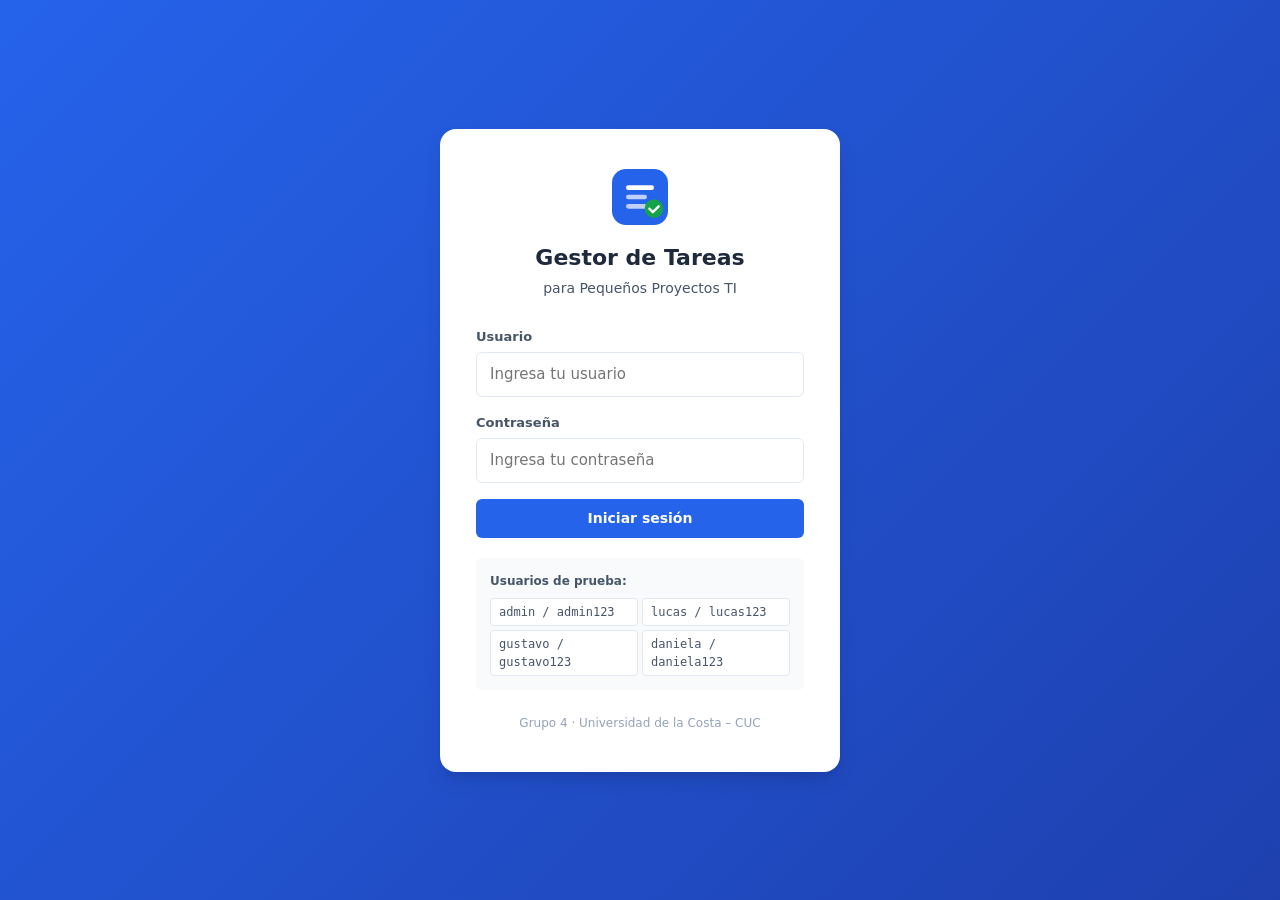
==== app.html @ 5a13a090 "Gestor Web de Tareas TI - version inicial App web para gestion de tareas de proyectos TI. Login, CRU" ====
<!DOCTYPE html>
<html lang="es">
<head>
  <meta charset="UTF-8">
  <meta name="viewport" content="width=device-width, initial-scale=1.0">
  <title>Gestor de Tareas TI</title>
  <link rel="stylesheet" href="style.css">
</head>
<body class="app-page">

  <!-- HEADER -->
  <header class="app-header">
    <div class="header-left">
      <svg class="header-logo" viewBox="0 0 32 32" fill="none" xmlns="http://www.w3.org/2000/svg">
        <rect width="32" height="32" rx="8" fill="white" fill-opacity="0.15"/>
        <rect x="8" y="9" width="16" height="3" rx="1.5" fill="white"/>
        <rect x="8" y="15" width="12" height="3" rx="1.5" fill="white" opacity="0.8"/>
        <rect x="8" y="21" width="13" height="3" rx="1.5" fill="white" opacity="0.8"/>
      </svg>
      <div>
        <span class="header-title">Gestor de Tareas TI</span>
        <span class="header-group">Grupo 4</span>
      </div>
    </div>
    <div class="header-right">
      <span id="headerUser" class="header-user"></span>
      <button class="btn btn-ghost" onclick="logout()">Cerrar sesión</button>
    </div>
  </header>

  <!-- MAIN CONTENT -->
  <main class="app-main">

    <!-- STATS -->
    <section class="stats-row">
      <div class="stat-card">
        <span class="stat-value" id="statTotal">0</span>
        <span class="stat-label">Total</span>
      </div>
      <div class="stat-card stat-pendiente">
        <span class="stat-value" id="statPendiente">0</span>
        <span class="stat-label">Pendientes</span>
      </div>
      <div class="stat-card stat-proceso">
        <span class="stat-value" id="statProceso">0</span>
        <span class="stat-label">En proceso</span>
      </div>
      <div class="stat-card stat-terminada">
        <span class="stat-value" id="statTerminada">0</span>
        <span class="stat-label">Terminadas</span>
      </div>
    </section>

    <!-- PROGRESS -->
    <section class="progress-section">
      <div class="progress-header">
        <span>Avance del proyecto</span>
        <span id="progressPercent">0%</span>
      </div>
      <div class="progress-bar-track">
        <div class="progress-bar-fill" id="progressBar"></div>
      </div>
    </section>

    <!-- TOOLBAR -->
    <section class="toolbar">
      <div class="filter-group">
        <button class="filter-btn active" data-filter="todas">Todas</button>
        <button class="filter-btn" data-filter="pendiente">Pendientes</button>
        <button class="filter-btn" data-filter="en_proceso">En proceso</button>
        <button class="filter-btn" data-filter="terminada">Terminadas</button>
      </div>
      <button class="btn btn-primary" onclick="openModal()">+ Nueva tarea</button>
    </section>

    <!-- TASKS -->
    <section id="tasksContainer" class="tasks-grid"></section>

    <p id="emptyState" class="empty-state hidden">
      No hay tareas aquí todavía.<br>
      <button class="btn-link" onclick="openModal()">Crea la primera tarea</button>
    </p>

  </main>

  <!-- MODAL -->
  <div id="modal" class="modal-overlay hidden" onclick="closeModalOutside(event)">
    <div class="modal-card">
      <div class="modal-header">
        <h2 id="modalTitle">Nueva tarea</h2>
        <button class="modal-close" onclick="closeModal()">×</button>
      </div>
      <form id="taskForm">
        <input type="hidden" id="taskId">

        <div class="form-row">
          <div class="form-group">
            <label for="taskTitle">Título <span class="required">*</span></label>
            <input type="text" id="taskTitle" placeholder="Nombre de la tarea" required>
          </div>
          <div class="form-group">
            <label for="taskStatus">Estado</label>
            <select id="taskStatus">
              <option value="pendiente">Pendiente</option>
              <option value="en_proceso">En proceso</option>
              <option value="terminada">Terminada</option>
            </select>
          </div>
        </div>

        <div class="form-group">
          <label for="taskDesc">Descripción</label>
          <textarea id="taskDesc" placeholder="Describe brevemente la tarea" rows="3"></textarea>
        </div>

        <div class="form-row">
          <div class="form-group">
            <label for="taskResponsible">Responsable</label>
            <input type="text" id="taskResponsible" placeholder="Nombre del responsable">
          </div>
          <div class="form-group">
            <label for="taskDate">Fecha límite</label>
            <input type="date" id="taskDate">
          </div>
        </div>

        <div class="form-group">
          <label for="taskPriority">Prioridad</label>
          <select id="taskPriority">
            <option value="baja">Baja</option>
            <option value="media" selected>Media</option>
            <option value="alta">Alta</option>
          </select>
        </div>

        <div class="modal-actions">
          <button type="button" class="btn btn-ghost" onclick="closeModal()">Cancelar</button>
          <button type="submit" class="btn btn-primary" id="submitBtn">Guardar tarea</button>
        </div>
      </form>
    </div>
  </div>

  <!-- DELETE CONFIRM -->
  <div id="confirmOverlay" class="modal-overlay hidden" onclick="closeConfirmOutside(event)">
    <div class="modal-card confirm-card">
      <h3>¿Eliminar tarea?</h3>
      <p>Esta acción no se puede deshacer.</p>
      <div class="modal-actions">
        <button class="btn btn-ghost" onclick="closeConfirm()">Cancelar</button>
        <button class="btn btn-danger" id="confirmDeleteBtn">Eliminar</button>
      </div>
    </div>
  </div>

  <script src="app.js"></script>
</body>
</html>
---- style.css ----
/* ── Variables ── */
:root {
  --blue:      #2563eb;
  --blue-dark: #1d4ed8;
  --blue-light:#eff6ff;
  --green:     #16a34a;
  --green-bg:  #f0fdf4;
  --orange:    #d97706;
  --orange-bg: #fffbeb;
  --red:       #dc2626;
  --red-bg:    #fef2f2;
  --gray-50:   #f8fafc;
  --gray-100:  #f1f5f9;
  --gray-200:  #e2e8f0;
  --gray-400:  #94a3b8;
  --gray-600:  #475569;
  --gray-800:  #1e293b;
  --white:     #ffffff;
  --shadow-sm: 0 1px 3px rgba(0,0,0,.08), 0 1px 2px rgba(0,0,0,.05);
  --shadow:    0 4px 6px -1px rgba(0,0,0,.08), 0 2px 4px -2px rgba(0,0,0,.05);
  --shadow-lg: 0 10px 25px -5px rgba(0,0,0,.12), 0 8px 10px -6px rgba(0,0,0,.08);
  --radius:    10px;
  --radius-sm: 6px;
}

/* ── Reset ── */
*, *::before, *::after { box-sizing: border-box; margin: 0; padding: 0; }
body { font-family: -apple-system, BlinkMacSystemFont, 'Segoe UI', system-ui, sans-serif;
  font-size: 15px; color: var(--gray-800); line-height: 1.5; }
input, select, textarea, button { font: inherit; }

/* ── Utilities ── */
.hidden { display: none !important; }

/* ── Buttons ── */
.btn {
  display: inline-flex; align-items: center; justify-content: center;
  gap: 6px; padding: 9px 18px; border: none; border-radius: var(--radius-sm);
  font-weight: 600; font-size: 14px; cursor: pointer; transition: all .15s;
  white-space: nowrap; text-decoration: none;
}
.btn-primary  { background: var(--blue);  color: var(--white); }
.btn-primary:hover  { background: var(--blue-dark); }
.btn-ghost    { background: transparent; color: var(--gray-600); border: 1.5px solid var(--gray-200); }
.btn-ghost:hover    { background: var(--gray-100); }
.btn-danger   { background: var(--red);   color: var(--white); }
.btn-danger:hover   { background: #b91c1c; }
.btn-block    { width: 100%; }
.btn-link { background: none; border: none; color: var(--blue); font-size: 15px;
  cursor: pointer; text-decoration: underline; }

/* ════════════════════════════════
   LOGIN PAGE
════════════════════════════════ */
.login-page {
  min-height: 100vh; background: linear-gradient(135deg, var(--blue) 0%, #1e40af 100%);
  display: flex; align-items: center; justify-content: center; padding: 24px;
}
.login-container { width: 100%; max-width: 400px; }

.login-card {
  background: var(--white); border-radius: 16px; padding: 40px 36px;
  box-shadow: var(--shadow-lg); text-align: center;
}
.login-logo { display: flex; justify-content: center; margin-bottom: 16px; }
.login-logo svg { width: 56px; height: 56px; }
.login-card h1 { font-size: 22px; font-weight: 700; color: var(--gray-800); margin-bottom: 4px; }
.login-subtitle { color: var(--gray-600); font-size: 14px; margin-bottom: 28px; }

.login-card form { text-align: left; margin-bottom: 20px; }
.form-group { margin-bottom: 16px; }
.form-group label { display: block; font-size: 13px; font-weight: 600;
  color: var(--gray-600); margin-bottom: 6px; }
.form-group input, .form-group select, .form-group textarea {
  width: 100%; padding: 10px 13px; border: 1.5px solid var(--gray-200);
  border-radius: var(--radius-sm); font-size: 15px; transition: border .15s;
  background: var(--white);
}
.form-group input:focus, .form-group select:focus, .form-group textarea:focus {
  outline: none; border-color: var(--blue); box-shadow: 0 0 0 3px rgba(37,99,235,.12);
}
.form-group textarea { resize: vertical; }

.login-error { color: var(--red); font-size: 13px; margin-bottom: 12px;
  padding: 9px 12px; background: var(--red-bg); border-radius: var(--radius-sm); text-align: left; }

.login-hint { margin-top: 20px; padding: 14px; background: var(--gray-50);
  border-radius: var(--radius-sm); text-align: left; }
.login-hint > p { font-size: 12px; font-weight: 600; color: var(--gray-600); margin-bottom: 8px; }
.hint-users { display: grid; grid-template-columns: 1fr 1fr; gap: 4px; }
.hint-users span { font-size: 12px; color: var(--gray-600); font-family: monospace;
  background: var(--white); padding: 4px 8px; border-radius: 4px; border: 1px solid var(--gray-200); }

.login-footer { font-size: 12px; color: var(--gray-400); margin-top: 24px; }

/* ════════════════════════════════
   APP PAGE
════════════════════════════════ */
.app-page { background: var(--gray-50); min-height: 100vh; }

/* Header */
.app-header {
  background: var(--blue); color: var(--white);
  padding: 0 24px; height: 60px;
  display: flex; align-items: center; justify-content: space-between;
  box-shadow: 0 2px 8px rgba(37,99,235,.3); position: sticky; top: 0; z-index: 100;
}
.header-left { display: flex; align-items: center; gap: 12px; }
.header-logo { width: 32px; height: 32px; flex-shrink: 0; }
.header-title { font-weight: 700; font-size: 16px; }
.header-group { font-size: 12px; opacity: .75; display: block; }
.header-right { display: flex; align-items: center; gap: 12px; }
.header-user { font-size: 14px; opacity: .9; }
.header-right .btn-ghost { color: var(--white); border-color: rgba(255,255,255,.3); font-size: 13px; padding: 6px 14px; }
.header-right .btn-ghost:hover { background: rgba(255,255,255,.12); }

/* Main layout */
.app-main { max-width: 1100px; margin: 0 auto; padding: 28px 20px; }

/* Stats */
.stats-row { display: grid; grid-template-columns: repeat(4, 1fr); gap: 14px; margin-bottom: 20px; }
.stat-card {
  background: var(--white); border-radius: var(--radius); padding: 18px 20px;
  box-shadow: var(--shadow-sm); border-left: 4px solid var(--gray-200);
  display: flex; flex-direction: column; gap: 2px;
}
.stat-card.stat-pendiente  { border-left-color: var(--orange); }
.stat-card.stat-proceso    { border-left-color: var(--blue); }
.stat-card.stat-terminada  { border-left-color: var(--green); }
.stat-value { font-size: 28px; font-weight: 700; color: var(--gray-800); }
.stat-label { font-size: 13px; color: var(--gray-600); }

/* Progress */
.progress-section { background: var(--white); border-radius: var(--radius);
  padding: 16px 20px; box-shadow: var(--shadow-sm); margin-bottom: 20px; }
.progress-header { display: flex; justify-content: space-between;
  font-size: 14px; font-weight: 600; color: var(--gray-600); margin-bottom: 10px; }
.progress-bar-track { background: var(--gray-100); border-radius: 99px; height: 10px; overflow: hidden; }
.progress-bar-fill { background: linear-gradient(90deg, var(--blue), var(--green));
  height: 100%; border-radius: 99px; transition: width .4s ease; width: 0%; }

/* Toolbar */
.toolbar { display: flex; align-items: center; justify-content: space-between;
  gap: 12px; margin-bottom: 20px; flex-wrap: wrap; }
.filter-group { display: flex; gap: 6px; flex-wrap: wrap; }
.filter-btn {
  padding: 7px 14px; border: 1.5px solid var(--gray-200); background: var(--white);
  border-radius: 99px; font-size: 13px; font-weight: 500; color: var(--gray-600);
  cursor: pointer; transition: all .15s;
}
.filter-btn:hover { border-color: var(--blue); color: var(--blue); }
.filter-btn.active { background: var(--blue); color: var(--white); border-color: var(--blue); }

/* Tasks grid */
.tasks-grid { display: grid; grid-template-columns: repeat(auto-fill, minmax(300px, 1fr)); gap: 14px; }

/* Task card */
.task-card {
  background: var(--white); border-radius: var(--radius); box-shadow: var(--shadow-sm);
  padding: 18px; display: flex; flex-direction: column; gap: 10px;
  border: 1.5px solid transparent; transition: box-shadow .15s, border-color .15s;
}
.task-card:hover { box-shadow: var(--shadow); border-color: var(--gray-200); }
.task-card.status-terminada { opacity: .75; }

.task-top { display: flex; align-items: flex-start; justify-content: space-between; gap: 10px; }
.task-title { font-weight: 600; font-size: 15px; color: var(--gray-800); line-height: 1.4; }
.task-card.status-terminada .task-title { text-decoration: line-through; color: var(--gray-400); }

.badge {
  font-size: 11px; font-weight: 600; padding: 3px 9px; border-radius: 99px;
  white-space: nowrap; flex-shrink: 0;
}
.badge-pendiente  { background: var(--orange-bg); color: var(--orange); }
.badge-en_proceso { background: var(--blue-light); color: var(--blue); }
.badge-terminada  { background: var(--green-bg);  color: var(--green); }
.badge-alta   { background: var(--red-bg);    color: var(--red); }
.badge-media  { background: var(--orange-bg); color: var(--orange); }
.badge-baja   { background: var(--gray-100);  color: var(--gray-600); }

.task-desc { font-size: 13px; color: var(--gray-600); line-height: 1.5; }

.task-meta { display: flex; gap: 14px; flex-wrap: wrap; }
.task-meta-item { display: flex; align-items: center; gap: 5px;
  font-size: 12px; color: var(--gray-600); }
.task-meta-item svg { width: 13px; height: 13px; opacity: .6; flex-shrink: 0; }
.task-meta-item.overdue { color: var(--red); }

.task-footer { display: flex; align-items: center; justify-content: space-between;
  padding-top: 10px; border-top: 1px solid var(--gray-100); }
.task-priority { display: flex; align-items: center; gap: 5px; }
.task-actions { display: flex; gap: 6px; }
.icon-btn {
  width: 30px; height: 30px; border: none; border-radius: var(--radius-sm);
  background: var(--gray-100); color: var(--gray-600); cursor: pointer;
  display: flex; align-items: center; justify-content: center; transition: all .15s;
}
.icon-btn:hover { background: var(--gray-200); }
.icon-btn.delete:hover { background: var(--red-bg); color: var(--red); }
.icon-btn svg { width: 14px; height: 14px; }

/* Empty state */
.empty-state { text-align: center; padding: 60px 20px; color: var(--gray-400);
  font-size: 15px; line-height: 1.8; }

/* Modal */
.modal-overlay {
  position: fixed; inset: 0; background: rgba(15,23,42,.45);
  display: flex; align-items: center; justify-content: center;
  padding: 20px; z-index: 200;
}
.modal-card {
  background: var(--white); border-radius: 14px; width: 100%; max-width: 540px;
  box-shadow: var(--shadow-lg); animation: slideIn .2s ease;
}
@keyframes slideIn { from { transform: translateY(16px); opacity: 0; } to { transform: none; opacity: 1; } }

.modal-header { display: flex; align-items: center; justify-content: space-between;
  padding: 20px 24px 0; }
.modal-header h2 { font-size: 18px; }
.modal-close { width: 32px; height: 32px; border: none; background: var(--gray-100);
  border-radius: 50%; cursor: pointer; font-size: 18px; color: var(--gray-600);
  display: flex; align-items: center; justify-content: center; }
.modal-close:hover { background: var(--gray-200); }

.modal-card form, .modal-card .modal-actions:last-child { padding: 20px 24px 24px; }
.form-row { display: grid; grid-template-columns: 1fr 1fr; gap: 14px; }

.modal-actions { display: flex; justify-content: flex-end; gap: 10px; padding-top: 8px; }

.confirm-card { max-width: 360px; padding: 28px; text-align: center; }
.confirm-card h3 { font-size: 17px; margin-bottom: 8px; }
.confirm-card p  { color: var(--gray-600); font-size: 14px; margin-bottom: 20px; }
.confirm-card .modal-actions { justify-content: center; }

/* Responsive */
@media (max-width: 640px) {
  .stats-row { grid-template-columns: repeat(2, 1fr); }
  .form-row  { grid-template-columns: 1fr; }
  .header-user { display: none; }
  .app-main { padding: 20px 14px; }
  .login-card { padding: 32px 24px; }
  .hint-users { grid-template-columns: 1fr; }
}
@media (max-width: 400px) {
  .stats-row { grid-template-columns: 1fr 1fr; }
  .toolbar { flex-direction: column; align-items: stretch; }
  .toolbar .btn { width: 100%; }
}
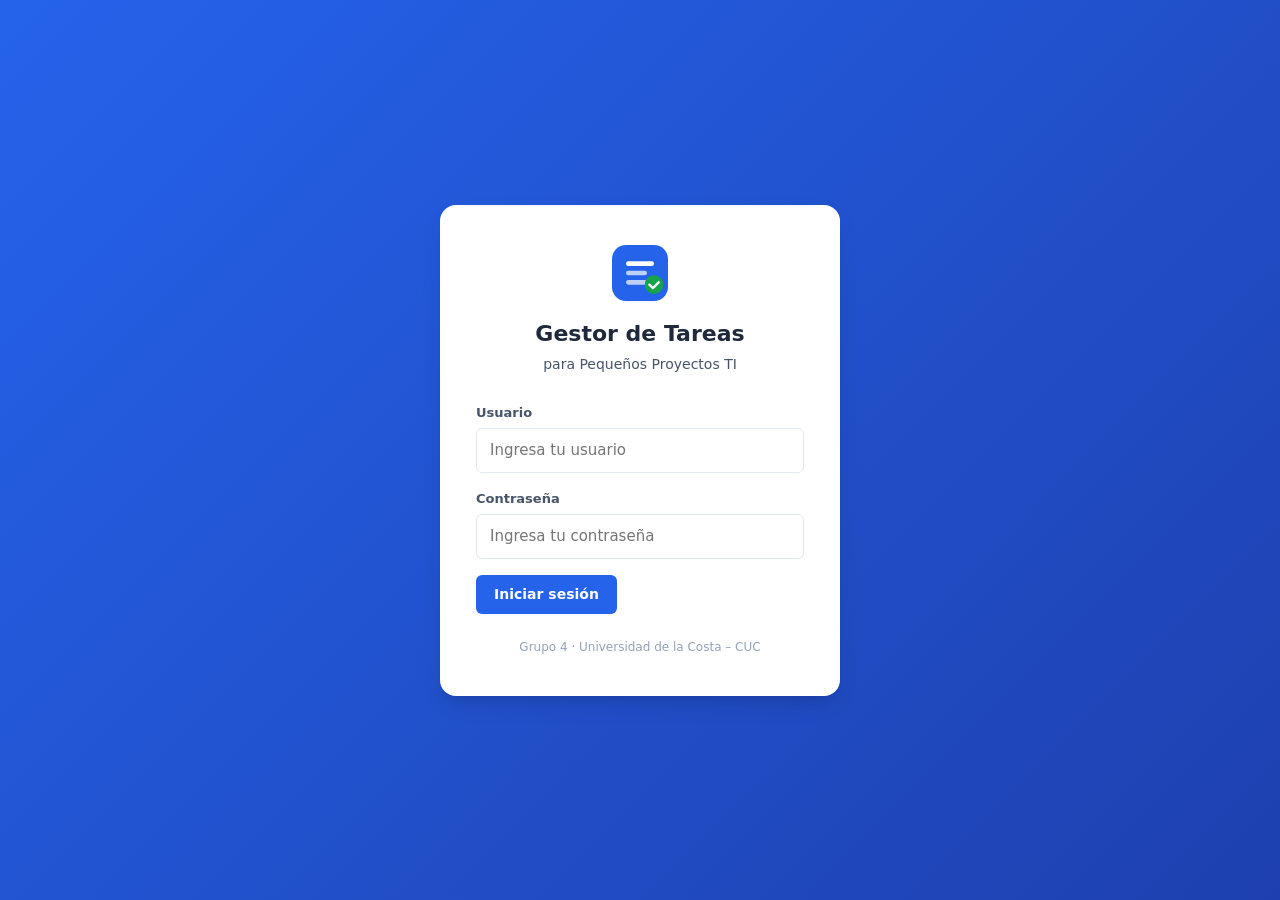
==== commit 2b7e88e2: "feat: roles admin/worker, asignacion de tareas, dashboard diferenciado - Admin ve todas las tareas, " ====
--- a/app.html
+++ b/app.html
@@ -11,7 +11,7 @@
   <!-- HEADER -->
   <header class="app-header">
     <div class="header-left">
-      <svg class="header-logo" viewBox="0 0 32 32" fill="none" xmlns="http://www.w3.org/2000/svg">
+      <svg class="header-logo" viewBox="0 0 32 32" fill="none">
         <rect width="32" height="32" rx="8" fill="white" fill-opacity="0.15"/>
         <rect x="8" y="9" width="16" height="3" rx="1.5" fill="white"/>
         <rect x="8" y="15" width="12" height="3" rx="1.5" fill="white" opacity="0.8"/>
@@ -23,67 +23,154 @@
       </div>
     </div>
     <div class="header-right">
-      <span id="headerUser" class="header-user"></span>
-      <button class="btn btn-ghost" onclick="logout()">Cerrar sesión</button>
+      <div class="header-user-info">
+        <span id="headerUser" class="header-user"></span>
+        <span id="headerRoleBadge" class="role-badge"></span>
+      </div>
+      <button class="btn btn-ghost-white" onclick="logout()">Cerrar sesión</button>
     </div>
   </header>
 
-  <!-- MAIN CONTENT -->
+  <!-- MAIN -->
   <main class="app-main">
 
-    <!-- STATS -->
-    <section class="stats-row">
-      <div class="stat-card">
-        <span class="stat-value" id="statTotal">0</span>
-        <span class="stat-label">Total</span>
-      </div>
-      <div class="stat-card stat-pendiente">
-        <span class="stat-value" id="statPendiente">0</span>
-        <span class="stat-label">Pendientes</span>
-      </div>
-      <div class="stat-card stat-proceso">
-        <span class="stat-value" id="statProceso">0</span>
-        <span class="stat-label">En proceso</span>
-      </div>
-      <div class="stat-card stat-terminada">
-        <span class="stat-value" id="statTerminada">0</span>
-        <span class="stat-label">Terminadas</span>
-      </div>
-    </section>
-
-    <!-- PROGRESS -->
-    <section class="progress-section">
-      <div class="progress-header">
-        <span>Avance del proyecto</span>
-        <span id="progressPercent">0%</span>
-      </div>
-      <div class="progress-bar-track">
-        <div class="progress-bar-fill" id="progressBar"></div>
-      </div>
-    </section>
-
-    <!-- TOOLBAR -->
-    <section class="toolbar">
-      <div class="filter-group">
-        <button class="filter-btn active" data-filter="todas">Todas</button>
-        <button class="filter-btn" data-filter="pendiente">Pendientes</button>
-        <button class="filter-btn" data-filter="en_proceso">En proceso</button>
-        <button class="filter-btn" data-filter="terminada">Terminadas</button>
-      </div>
-      <button class="btn btn-primary" onclick="openModal()">+ Nueva tarea</button>
-    </section>
-
-    <!-- TASKS -->
-    <section id="tasksContainer" class="tasks-grid"></section>
-
-    <p id="emptyState" class="empty-state hidden">
-      No hay tareas aquí todavía.<br>
-      <button class="btn-link" onclick="openModal()">Crea la primera tarea</button>
-    </p>
+    <!-- ══ ADMIN VIEW ══ -->
+    <div id="adminView" class="hidden">
+
+      <!-- Greeting -->
+      <div class="greeting-row">
+        <div>
+          <h1 class="greeting-title">Panel de Administración</h1>
+          <p class="greeting-sub">Gestiona y asigna las tareas del equipo</p>
+        </div>
+        <button class="btn btn-primary" onclick="openModal()">
+          <svg viewBox="0 0 16 16" fill="none" stroke="currentColor" stroke-width="2"><path d="M8 3v10M3 8h10"/></svg>
+          Nueva tarea
+        </button>
+      </div>
+
+      <!-- Stats -->
+      <section class="stats-row">
+        <div class="stat-card">
+          <span class="stat-value" id="statTotal">0</span>
+          <span class="stat-label">Total tareas</span>
+        </div>
+        <div class="stat-card stat-pendiente">
+          <span class="stat-value" id="statPendiente">0</span>
+          <span class="stat-label">Pendientes</span>
+        </div>
+        <div class="stat-card stat-proceso">
+          <span class="stat-value" id="statProceso">0</span>
+          <span class="stat-label">En proceso</span>
+        </div>
+        <div class="stat-card stat-terminada">
+          <span class="stat-value" id="statTerminada">0</span>
+          <span class="stat-label">Terminadas</span>
+        </div>
+      </section>
+
+      <!-- Progress -->
+      <section class="progress-section">
+        <div class="progress-header">
+          <span>Avance global del proyecto</span>
+          <span id="progressPercent">0%</span>
+        </div>
+        <div class="progress-bar-track">
+          <div class="progress-bar-fill" id="progressBar"></div>
+        </div>
+      </section>
+
+      <!-- Member stats -->
+      <section class="member-stats" id="memberStats"></section>
+
+      <!-- Filters -->
+      <section class="toolbar">
+        <div class="filter-group">
+          <button class="filter-btn active" data-filter="all">Todos los miembros</button>
+          <button class="filter-btn" data-filter="gustavo">Gustavo</button>
+          <button class="filter-btn" data-filter="lucas">Lucas</button>
+          <button class="filter-btn" data-filter="daniela">Daniela</button>
+        </div>
+        <div class="filter-group">
+          <button class="status-btn active" data-status="todas">Todas</button>
+          <button class="status-btn" data-status="pendiente">Pendientes</button>
+          <button class="status-btn" data-status="en_proceso">En proceso</button>
+          <button class="status-btn" data-status="terminada">Terminadas</button>
+        </div>
+      </section>
+
+      <!-- Tasks grid -->
+      <section id="tasksContainer" class="tasks-grid"></section>
+      <p id="emptyState" class="empty-state hidden">
+        No hay tareas con estos filtros.
+      </p>
+    </div>
+
+    <!-- ══ WORKER VIEW ══ -->
+    <div id="workerView" class="hidden">
+
+      <!-- Greeting -->
+      <div class="worker-greeting">
+        <div class="worker-greeting-text">
+          <h1 class="greeting-title" id="workerGreeting">Hola 👋</h1>
+          <p class="greeting-sub" id="workerSub">Aquí están tus tareas asignadas</p>
+        </div>
+        <div class="worker-avatar" id="workerAvatar"></div>
+      </div>
+
+      <!-- Worker stats -->
+      <section class="stats-row">
+        <div class="stat-card stat-pendiente">
+          <span class="stat-value" id="wStatPendiente">0</span>
+          <span class="stat-label">Pendientes</span>
+        </div>
+        <div class="stat-card stat-proceso">
+          <span class="stat-value" id="wStatProceso">0</span>
+          <span class="stat-label">En proceso</span>
+        </div>
+        <div class="stat-card stat-terminada">
+          <span class="stat-value" id="wStatTerminada">0</span>
+          <span class="stat-label">Terminadas</span>
+        </div>
+        <div class="stat-card">
+          <span class="stat-value" id="wStatTotal">0</span>
+          <span class="stat-label">Total asignadas</span>
+        </div>
+      </section>
+
+      <!-- Worker progress -->
+      <section class="progress-section">
+        <div class="progress-header">
+          <span>Mi avance</span>
+          <span id="wProgressPercent">0%</span>
+        </div>
+        <div class="progress-bar-track">
+          <div class="progress-bar-fill" id="wProgressBar"></div>
+        </div>
+      </section>
+
+      <!-- Worker filters -->
+      <section class="toolbar">
+        <div class="filter-group">
+          <button class="status-btn active" data-wstatus="todas">Todas</button>
+          <button class="status-btn" data-wstatus="pendiente">Pendientes</button>
+          <button class="status-btn" data-wstatus="en_proceso">En proceso</button>
+          <button class="status-btn" data-wstatus="terminada">Terminadas</button>
+        </div>
+        <span class="worker-hint">Puedes actualizar el estado de tus tareas</span>
+      </section>
+
+      <!-- Worker tasks -->
+      <section id="workerTasksContainer" class="tasks-list"></section>
+      <p id="workerEmptyState" class="empty-state hidden">
+        No tienes tareas asignadas en este momento.<br>
+        <span style="font-size:13px;color:#94a3b8">El administrador te asignará tareas pronto.</span>
+      </p>
+    </div>
 
   </main>
 
-  <!-- MODAL -->
+  <!-- MODAL NUEVA/EDITAR TAREA (admin only) -->
   <div id="modal" class="modal-overlay hidden" onclick="closeModalOutside(event)">
     <div class="modal-card">
       <div class="modal-header">
@@ -98,6 +185,23 @@
             <label for="taskTitle">Título <span class="required">*</span></label>
             <input type="text" id="taskTitle" placeholder="Nombre de la tarea" required>
           </div>
+          <div class="form-group">
+            <label for="taskAssignee">Asignar a <span class="required">*</span></label>
+            <select id="taskAssignee" required>
+              <option value="">— Seleccionar miembro —</option>
+              <option value="gustavo">Gustavo Alean</option>
+              <option value="lucas">Lucas Triana</option>
+              <option value="daniela">Daniela Acosta</option>
+            </select>
+          </div>
+        </div>
+
+        <div class="form-group">
+          <label for="taskDesc">Descripción</label>
+          <textarea id="taskDesc" placeholder="Describe brevemente la tarea" rows="3"></textarea>
+        </div>
+
+        <div class="form-row">
           <div class="form-group">
             <label for="taskStatus">Estado</label>
             <select id="taskStatus">
@@ -106,31 +210,19 @@
               <option value="terminada">Terminada</option>
             </select>
           </div>
+          <div class="form-group">
+            <label for="taskPriority">Prioridad</label>
+            <select id="taskPriority">
+              <option value="baja">Baja</option>
+              <option value="media" selected>Media</option>
+              <option value="alta">Alta</option>
+            </select>
+          </div>
         </div>
 
         <div class="form-group">
-          <label for="taskDesc">Descripción</label>
-          <textarea id="taskDesc" placeholder="Describe brevemente la tarea" rows="3"></textarea>
-        </div>
-
-        <div class="form-row">
-          <div class="form-group">
-            <label for="taskResponsible">Responsable</label>
-            <input type="text" id="taskResponsible" placeholder="Nombre del responsable">
-          </div>
-          <div class="form-group">
-            <label for="taskDate">Fecha límite</label>
-            <input type="date" id="taskDate">
-          </div>
-        </div>
-
-        <div class="form-group">
-          <label for="taskPriority">Prioridad</label>
-          <select id="taskPriority">
-            <option value="baja">Baja</option>
-            <option value="media" selected>Media</option>
-            <option value="alta">Alta</option>
-          </select>
+          <label for="taskDate">Fecha límite</label>
+          <input type="date" id="taskDate">
         </div>
 
         <div class="modal-actions">
@@ -144,6 +236,7 @@
   <!-- DELETE CONFIRM -->
   <div id="confirmOverlay" class="modal-overlay hidden" onclick="closeConfirmOutside(event)">
     <div class="modal-card confirm-card">
+      <div class="confirm-icon">🗑️</div>
       <h3>¿Eliminar tarea?</h3>
       <p>Esta acción no se puede deshacer.</p>
       <div class="modal-actions">
--- a/style.css
+++ b/style.css
@@ -9,6 +9,8 @@
   --orange-bg: #fffbeb;
   --red:       #dc2626;
   --red-bg:    #fef2f2;
+  --purple:    #7c3aed;
+  --purple-bg: #f5f3ff;
   --gray-50:   #f8fafc;
   --gray-100:  #f1f5f9;
   --gray-200:  #e2e8f0;
@@ -28,8 +30,6 @@
 body { font-family: -apple-system, BlinkMacSystemFont, 'Segoe UI', system-ui, sans-serif;
   font-size: 15px; color: var(--gray-800); line-height: 1.5; }
 input, select, textarea, button { font: inherit; }
-
-/* ── Utilities ── */
 .hidden { display: none !important; }
 
 /* ── Buttons ── */
@@ -37,17 +37,18 @@
   display: inline-flex; align-items: center; justify-content: center;
   gap: 6px; padding: 9px 18px; border: none; border-radius: var(--radius-sm);
   font-weight: 600; font-size: 14px; cursor: pointer; transition: all .15s;
-  white-space: nowrap; text-decoration: none;
-}
-.btn-primary  { background: var(--blue);  color: var(--white); }
-.btn-primary:hover  { background: var(--blue-dark); }
-.btn-ghost    { background: transparent; color: var(--gray-600); border: 1.5px solid var(--gray-200); }
-.btn-ghost:hover    { background: var(--gray-100); }
-.btn-danger   { background: var(--red);   color: var(--white); }
-.btn-danger:hover   { background: #b91c1c; }
-.btn-block    { width: 100%; }
-.btn-link { background: none; border: none; color: var(--blue); font-size: 15px;
-  cursor: pointer; text-decoration: underline; }
+  white-space: nowrap;
+}
+.btn-primary { background: var(--blue); color: var(--white); }
+.btn-primary:hover { background: var(--blue-dark); }
+.btn-primary svg { width: 14px; height: 14px; }
+.btn-ghost { background: transparent; color: var(--gray-600); border: 1.5px solid var(--gray-200); }
+.btn-ghost:hover { background: var(--gray-100); }
+.btn-ghost-white { background: transparent; color: var(--white); border: 1.5px solid rgba(255,255,255,.35); font-size: 13px; padding: 6px 14px; }
+.btn-ghost-white:hover { background: rgba(255,255,255,.12); }
+.btn-danger { background: var(--red); color: var(--white); }
+.btn-danger:hover { background: #b91c1c; }
+.btn-link { background: none; border: none; color: var(--blue); font-size: 15px; cursor: pointer; text-decoration: underline; }
 
 /* ════════════════════════════════
    LOGIN PAGE
@@ -57,7 +58,6 @@
   display: flex; align-items: center; justify-content: center; padding: 24px;
 }
 .login-container { width: 100%; max-width: 400px; }
-
 .login-card {
   background: var(--white); border-radius: 16px; padding: 40px 36px;
   box-shadow: var(--shadow-lg); text-align: center;
@@ -66,31 +66,19 @@
 .login-logo svg { width: 56px; height: 56px; }
 .login-card h1 { font-size: 22px; font-weight: 700; color: var(--gray-800); margin-bottom: 4px; }
 .login-subtitle { color: var(--gray-600); font-size: 14px; margin-bottom: 28px; }
-
 .login-card form { text-align: left; margin-bottom: 20px; }
 .form-group { margin-bottom: 16px; }
-.form-group label { display: block; font-size: 13px; font-weight: 600;
-  color: var(--gray-600); margin-bottom: 6px; }
+.form-group label { display: block; font-size: 13px; font-weight: 600; color: var(--gray-600); margin-bottom: 6px; }
 .form-group input, .form-group select, .form-group textarea {
   width: 100%; padding: 10px 13px; border: 1.5px solid var(--gray-200);
-  border-radius: var(--radius-sm); font-size: 15px; transition: border .15s;
-  background: var(--white);
+  border-radius: var(--radius-sm); font-size: 15px; transition: border .15s; background: var(--white);
 }
 .form-group input:focus, .form-group select:focus, .form-group textarea:focus {
   outline: none; border-color: var(--blue); box-shadow: 0 0 0 3px rgba(37,99,235,.12);
 }
 .form-group textarea { resize: vertical; }
-
 .login-error { color: var(--red); font-size: 13px; margin-bottom: 12px;
   padding: 9px 12px; background: var(--red-bg); border-radius: var(--radius-sm); text-align: left; }
-
-.login-hint { margin-top: 20px; padding: 14px; background: var(--gray-50);
-  border-radius: var(--radius-sm); text-align: left; }
-.login-hint > p { font-size: 12px; font-weight: 600; color: var(--gray-600); margin-bottom: 8px; }
-.hint-users { display: grid; grid-template-columns: 1fr 1fr; gap: 4px; }
-.hint-users span { font-size: 12px; color: var(--gray-600); font-family: monospace;
-  background: var(--white); padding: 4px 8px; border-radius: 4px; border: 1px solid var(--gray-200); }
-
 .login-footer { font-size: 12px; color: var(--gray-400); margin-top: 24px; }
 
 /* ════════════════════════════════
@@ -100,22 +88,35 @@
 
 /* Header */
 .app-header {
-  background: var(--blue); color: var(--white);
-  padding: 0 24px; height: 60px;
+  background: linear-gradient(90deg, #1A3560 0%, var(--blue) 100%);
+  color: var(--white); padding: 0 28px; height: 62px;
   display: flex; align-items: center; justify-content: space-between;
-  box-shadow: 0 2px 8px rgba(37,99,235,.3); position: sticky; top: 0; z-index: 100;
+  box-shadow: 0 2px 10px rgba(26,53,96,.35); position: sticky; top: 0; z-index: 100;
 }
 .header-left { display: flex; align-items: center; gap: 12px; }
 .header-logo { width: 32px; height: 32px; flex-shrink: 0; }
 .header-title { font-weight: 700; font-size: 16px; }
-.header-group { font-size: 12px; opacity: .75; display: block; }
-.header-right { display: flex; align-items: center; gap: 12px; }
+.header-group { font-size: 11px; opacity: .7; display: block; }
+.header-right { display: flex; align-items: center; gap: 14px; }
+.header-user-info { display: flex; align-items: center; gap: 8px; }
 .header-user { font-size: 14px; opacity: .9; }
-.header-right .btn-ghost { color: var(--white); border-color: rgba(255,255,255,.3); font-size: 13px; padding: 6px 14px; }
-.header-right .btn-ghost:hover { background: rgba(255,255,255,.12); }
+.role-badge {
+  font-size: 11px; font-weight: 700; padding: 2px 10px; border-radius: 99px;
+  letter-spacing: .3px;
+}
+.role-admin  { background: rgba(255,255,255,.2); color: var(--white); }
+.role-worker { background: rgba(255,255,255,.15); color: rgba(255,255,255,.9); }
 
 /* Main layout */
-.app-main { max-width: 1100px; margin: 0 auto; padding: 28px 20px; }
+.app-main { max-width: 1140px; margin: 0 auto; padding: 28px 20px; }
+
+/* Greeting */
+.greeting-row {
+  display: flex; align-items: center; justify-content: space-between;
+  margin-bottom: 24px; gap: 16px; flex-wrap: wrap;
+}
+.greeting-title { font-size: 22px; font-weight: 700; color: var(--gray-800); margin-bottom: 2px; }
+.greeting-sub   { font-size: 14px; color: var(--gray-600); }
 
 /* Stats */
 .stats-row { display: grid; grid-template-columns: repeat(4, 1fr); gap: 14px; margin-bottom: 20px; }
@@ -124,9 +125,9 @@
   box-shadow: var(--shadow-sm); border-left: 4px solid var(--gray-200);
   display: flex; flex-direction: column; gap: 2px;
 }
-.stat-card.stat-pendiente  { border-left-color: var(--orange); }
-.stat-card.stat-proceso    { border-left-color: var(--blue); }
-.stat-card.stat-terminada  { border-left-color: var(--green); }
+.stat-card.stat-pendiente { border-left-color: var(--orange); }
+.stat-card.stat-proceso   { border-left-color: var(--blue); }
+.stat-card.stat-terminada { border-left-color: var(--green); }
 .stat-value { font-size: 28px; font-weight: 700; color: var(--gray-800); }
 .stat-label { font-size: 13px; color: var(--gray-600); }
 
@@ -137,21 +138,48 @@
   font-size: 14px; font-weight: 600; color: var(--gray-600); margin-bottom: 10px; }
 .progress-bar-track { background: var(--gray-100); border-radius: 99px; height: 10px; overflow: hidden; }
 .progress-bar-fill { background: linear-gradient(90deg, var(--blue), var(--green));
-  height: 100%; border-radius: 99px; transition: width .4s ease; width: 0%; }
+  height: 100%; border-radius: 99px; transition: width .5s ease; width: 0%; }
+
+/* Member stats */
+.member-stats { display: grid; grid-template-columns: repeat(3, 1fr); gap: 14px; margin-bottom: 20px; }
+.member-card {
+  background: var(--white); border-radius: var(--radius); padding: 16px;
+  box-shadow: var(--shadow-sm); display: flex; align-items: center; gap: 14px;
+}
+.member-avatar {
+  width: 44px; height: 44px; border-radius: 50%; flex-shrink: 0;
+  display: flex; align-items: center; justify-content: center;
+  color: white; font-weight: 700; font-size: 14px;
+}
+.member-info { flex: 1; min-width: 0; }
+.member-name { font-weight: 600; font-size: 14px; color: var(--gray-800); margin-bottom: 4px; white-space: nowrap; overflow: hidden; text-overflow: ellipsis; }
+.member-counts { display: flex; gap: 8px; flex-wrap: wrap; margin-bottom: 6px; }
+.mc { font-size: 11px; padding: 1px 7px; border-radius: 99px; font-weight: 600; }
+.mc.pending { background: var(--orange-bg); color: var(--orange); }
+.mc.inprog  { background: var(--blue-light); color: var(--blue); }
+.mc.done    { background: var(--green-bg); color: var(--green); }
+.member-bar-track { background: var(--gray-100); border-radius: 99px; height: 5px; overflow: hidden; }
+.member-bar-fill  { height: 100%; border-radius: 99px; transition: width .4s; }
+.member-pct { font-size: 15px; font-weight: 700; color: var(--gray-600); flex-shrink: 0; }
 
 /* Toolbar */
-.toolbar { display: flex; align-items: center; justify-content: space-between;
-  gap: 12px; margin-bottom: 20px; flex-wrap: wrap; }
+.toolbar {
+  display: flex; align-items: center; justify-content: space-between;
+  gap: 12px; margin-bottom: 20px; flex-wrap: wrap; background: var(--white);
+  border-radius: var(--radius); padding: 12px 16px; box-shadow: var(--shadow-sm);
+}
 .filter-group { display: flex; gap: 6px; flex-wrap: wrap; }
-.filter-btn {
-  padding: 7px 14px; border: 1.5px solid var(--gray-200); background: var(--white);
+.filter-btn, .status-btn {
+  padding: 6px 14px; border: 1.5px solid var(--gray-200); background: var(--white);
   border-radius: 99px; font-size: 13px; font-weight: 500; color: var(--gray-600);
   cursor: pointer; transition: all .15s;
 }
-.filter-btn:hover { border-color: var(--blue); color: var(--blue); }
-.filter-btn.active { background: var(--blue); color: var(--white); border-color: var(--blue); }
-
-/* Tasks grid */
+.filter-btn:hover, .status-btn:hover { border-color: var(--blue); color: var(--blue); }
+.filter-btn.active { background: #1A3560; color: var(--white); border-color: #1A3560; }
+.status-btn.active { background: var(--blue); color: var(--white); border-color: var(--blue); }
+.worker-hint { font-size: 12px; color: var(--gray-400); font-style: italic; }
+
+/* Tasks grid (admin) */
 .tasks-grid { display: grid; grid-template-columns: repeat(auto-fill, minmax(300px, 1fr)); gap: 14px; }
 
 /* Task card */
@@ -161,7 +189,7 @@
   border: 1.5px solid transparent; transition: box-shadow .15s, border-color .15s;
 }
 .task-card:hover { box-shadow: var(--shadow); border-color: var(--gray-200); }
-.task-card.status-terminada { opacity: .75; }
+.task-card.status-terminada { opacity: .7; }
 
 .task-top { display: flex; align-items: flex-start; justify-content: space-between; gap: 10px; }
 .task-title { font-weight: 600; font-size: 15px; color: var(--gray-800); line-height: 1.4; }
@@ -173,22 +201,30 @@
 }
 .badge-pendiente  { background: var(--orange-bg); color: var(--orange); }
 .badge-en_proceso { background: var(--blue-light); color: var(--blue); }
-.badge-terminada  { background: var(--green-bg);  color: var(--green); }
-.badge-alta   { background: var(--red-bg);    color: var(--red); }
-.badge-media  { background: var(--orange-bg); color: var(--orange); }
-.badge-baja   { background: var(--gray-100);  color: var(--gray-600); }
+.badge-terminada  { background: var(--green-bg); color: var(--green); }
+.badge-alta  { background: var(--red-bg);    color: var(--red); }
+.badge-media { background: var(--orange-bg); color: var(--orange); }
+.badge-baja  { background: var(--gray-100);  color: var(--gray-600); }
 
 .task-desc { font-size: 13px; color: var(--gray-600); line-height: 1.5; }
-
-.task-meta { display: flex; gap: 14px; flex-wrap: wrap; }
-.task-meta-item { display: flex; align-items: center; gap: 5px;
-  font-size: 12px; color: var(--gray-600); }
+.task-meta { display: flex; gap: 10px; flex-wrap: wrap; align-items: center; }
+.task-meta-item { display: flex; align-items: center; gap: 5px; font-size: 12px; color: var(--gray-600); }
 .task-meta-item svg { width: 13px; height: 13px; opacity: .6; flex-shrink: 0; }
-.task-meta-item.overdue { color: var(--red); }
+.task-meta-item.overdue { color: var(--red); font-weight: 600; }
+
+.assignee-chip {
+  display: flex; align-items: center; gap: 6px;
+  padding: 2px 8px 2px 2px; border-radius: 99px;
+  background: var(--gray-100); border: 1px solid var(--gray-200);
+}
+.assignee-dot {
+  width: 20px; height: 20px; border-radius: 50%; flex-shrink: 0;
+  display: flex; align-items: center; justify-content: center;
+  color: white; font-size: 9px; font-weight: 700;
+}
 
 .task-footer { display: flex; align-items: center; justify-content: space-between;
   padding-top: 10px; border-top: 1px solid var(--gray-100); }
-.task-priority { display: flex; align-items: center; gap: 5px; }
 .task-actions { display: flex; gap: 6px; }
 .icon-btn {
   width: 30px; height: 30px; border: none; border-radius: var(--radius-sm);
@@ -203,9 +239,63 @@
 .empty-state { text-align: center; padding: 60px 20px; color: var(--gray-400);
   font-size: 15px; line-height: 1.8; }
 
+/* ── Worker view ── */
+.worker-greeting {
+  display: flex; align-items: center; justify-content: space-between;
+  margin-bottom: 24px; background: linear-gradient(135deg, #1A3560, var(--blue));
+  border-radius: 14px; padding: 24px 28px; color: white;
+}
+.worker-greeting .greeting-title { color: white; font-size: 24px; }
+.worker-greeting .greeting-sub { color: rgba(255,255,255,.8); }
+.worker-avatar {
+  width: 56px; height: 56px; border-radius: 50%; flex-shrink: 0;
+  display: flex; align-items: center; justify-content: center;
+  color: white; font-weight: 700; font-size: 18px;
+  border: 3px solid rgba(255,255,255,.3);
+}
+
+/* Worker task list */
+.tasks-list { display: flex; flex-direction: column; gap: 10px; }
+
+.worker-task-row {
+  background: var(--white); border-radius: var(--radius); box-shadow: var(--shadow-sm);
+  padding: 16px 18px; display: flex; align-items: center; gap: 14px;
+  border: 1.5px solid transparent; transition: box-shadow .15s;
+}
+.worker-task-row:hover { box-shadow: var(--shadow); border-color: var(--gray-200); }
+.worker-task-row.status-terminada { opacity: .65; }
+
+.wtr-left { display: flex; align-items: flex-start; gap: 12px; flex: 1; min-width: 0; }
+.wtr-priority-dot {
+  width: 10px; height: 10px; border-radius: 50%; flex-shrink: 0; margin-top: 5px;
+}
+.priority-alta  { background: var(--red); }
+.priority-media { background: var(--orange); }
+.priority-baja  { background: var(--gray-400); }
+
+.wtr-body { flex: 1; min-width: 0; }
+.wtr-title { font-weight: 600; font-size: 15px; color: var(--gray-800); margin-bottom: 3px; }
+.wtr-title.done-text { text-decoration: line-through; color: var(--gray-400); }
+.wtr-desc { font-size: 13px; color: var(--gray-600); margin-bottom: 8px; line-height: 1.4;
+  white-space: nowrap; overflow: hidden; text-overflow: ellipsis; }
+.wtr-meta { display: flex; align-items: center; gap: 8px; flex-wrap: wrap; }
+.wtr-date { font-size: 12px; color: var(--gray-600); }
+.wtr-date.overdue { color: var(--red); font-weight: 600; }
+
+.wtr-actions { flex-shrink: 0; }
+.status-action-btn {
+  padding: 7px 14px; border: none; border-radius: var(--radius-sm);
+  font-size: 13px; font-weight: 600; cursor: pointer; transition: all .15s; white-space: nowrap;
+}
+.status-action-btn.start { background: var(--blue-light); color: var(--blue); }
+.status-action-btn.start:hover { background: var(--blue); color: white; }
+.status-action-btn.done  { background: var(--green-bg); color: var(--green); }
+.status-action-btn.done:hover  { background: var(--green); color: white; }
+.status-done-label { font-size: 13px; color: var(--green); font-weight: 600; padding: 7px 0; display: block; }
+
 /* Modal */
 .modal-overlay {
-  position: fixed; inset: 0; background: rgba(15,23,42,.45);
+  position: fixed; inset: 0; background: rgba(15,23,42,.5);
   display: flex; align-items: center; justify-content: center;
   padding: 20px; z-index: 200;
 }
@@ -214,36 +304,37 @@
   box-shadow: var(--shadow-lg); animation: slideIn .2s ease;
 }
 @keyframes slideIn { from { transform: translateY(16px); opacity: 0; } to { transform: none; opacity: 1; } }
-
-.modal-header { display: flex; align-items: center; justify-content: space-between;
-  padding: 20px 24px 0; }
+.modal-header { display: flex; align-items: center; justify-content: space-between; padding: 20px 24px 0; }
 .modal-header h2 { font-size: 18px; }
 .modal-close { width: 32px; height: 32px; border: none; background: var(--gray-100);
   border-radius: 50%; cursor: pointer; font-size: 18px; color: var(--gray-600);
   display: flex; align-items: center; justify-content: center; }
 .modal-close:hover { background: var(--gray-200); }
-
 .modal-card form, .modal-card .modal-actions:last-child { padding: 20px 24px 24px; }
 .form-row { display: grid; grid-template-columns: 1fr 1fr; gap: 14px; }
-
 .modal-actions { display: flex; justify-content: flex-end; gap: 10px; padding-top: 8px; }
-
-.confirm-card { max-width: 360px; padding: 28px; text-align: center; }
+.required { color: var(--red); }
+
+.confirm-card { max-width: 360px; padding: 32px 28px; text-align: center; }
+.confirm-icon { font-size: 32px; margin-bottom: 12px; }
 .confirm-card h3 { font-size: 17px; margin-bottom: 8px; }
 .confirm-card p  { color: var(--gray-600); font-size: 14px; margin-bottom: 20px; }
 .confirm-card .modal-actions { justify-content: center; }
 
 /* Responsive */
+@media (max-width: 768px) {
+  .member-stats { grid-template-columns: 1fr; }
+  .stats-row { grid-template-columns: repeat(2, 1fr); }
+  .greeting-row { flex-direction: column; align-items: flex-start; }
+  .greeting-row .btn { width: 100%; }
+}
 @media (max-width: 640px) {
-  .stats-row { grid-template-columns: repeat(2, 1fr); }
-  .form-row  { grid-template-columns: 1fr; }
-  .header-user { display: none; }
+  .form-row { grid-template-columns: 1fr; }
+  .header-user-info { display: none; }
   .app-main { padding: 20px 14px; }
   .login-card { padding: 32px 24px; }
-  .hint-users { grid-template-columns: 1fr; }
-}
-@media (max-width: 400px) {
-  .stats-row { grid-template-columns: 1fr 1fr; }
-  .toolbar { flex-direction: column; align-items: stretch; }
-  .toolbar .btn { width: 100%; }
-}
+  .worker-greeting { flex-direction: row; }
+  .worker-avatar { width: 44px; height: 44px; font-size: 14px; }
+  .wtr-desc { display: none; }
+  .toolbar { flex-direction: column; align-items: flex-start; }
+}
